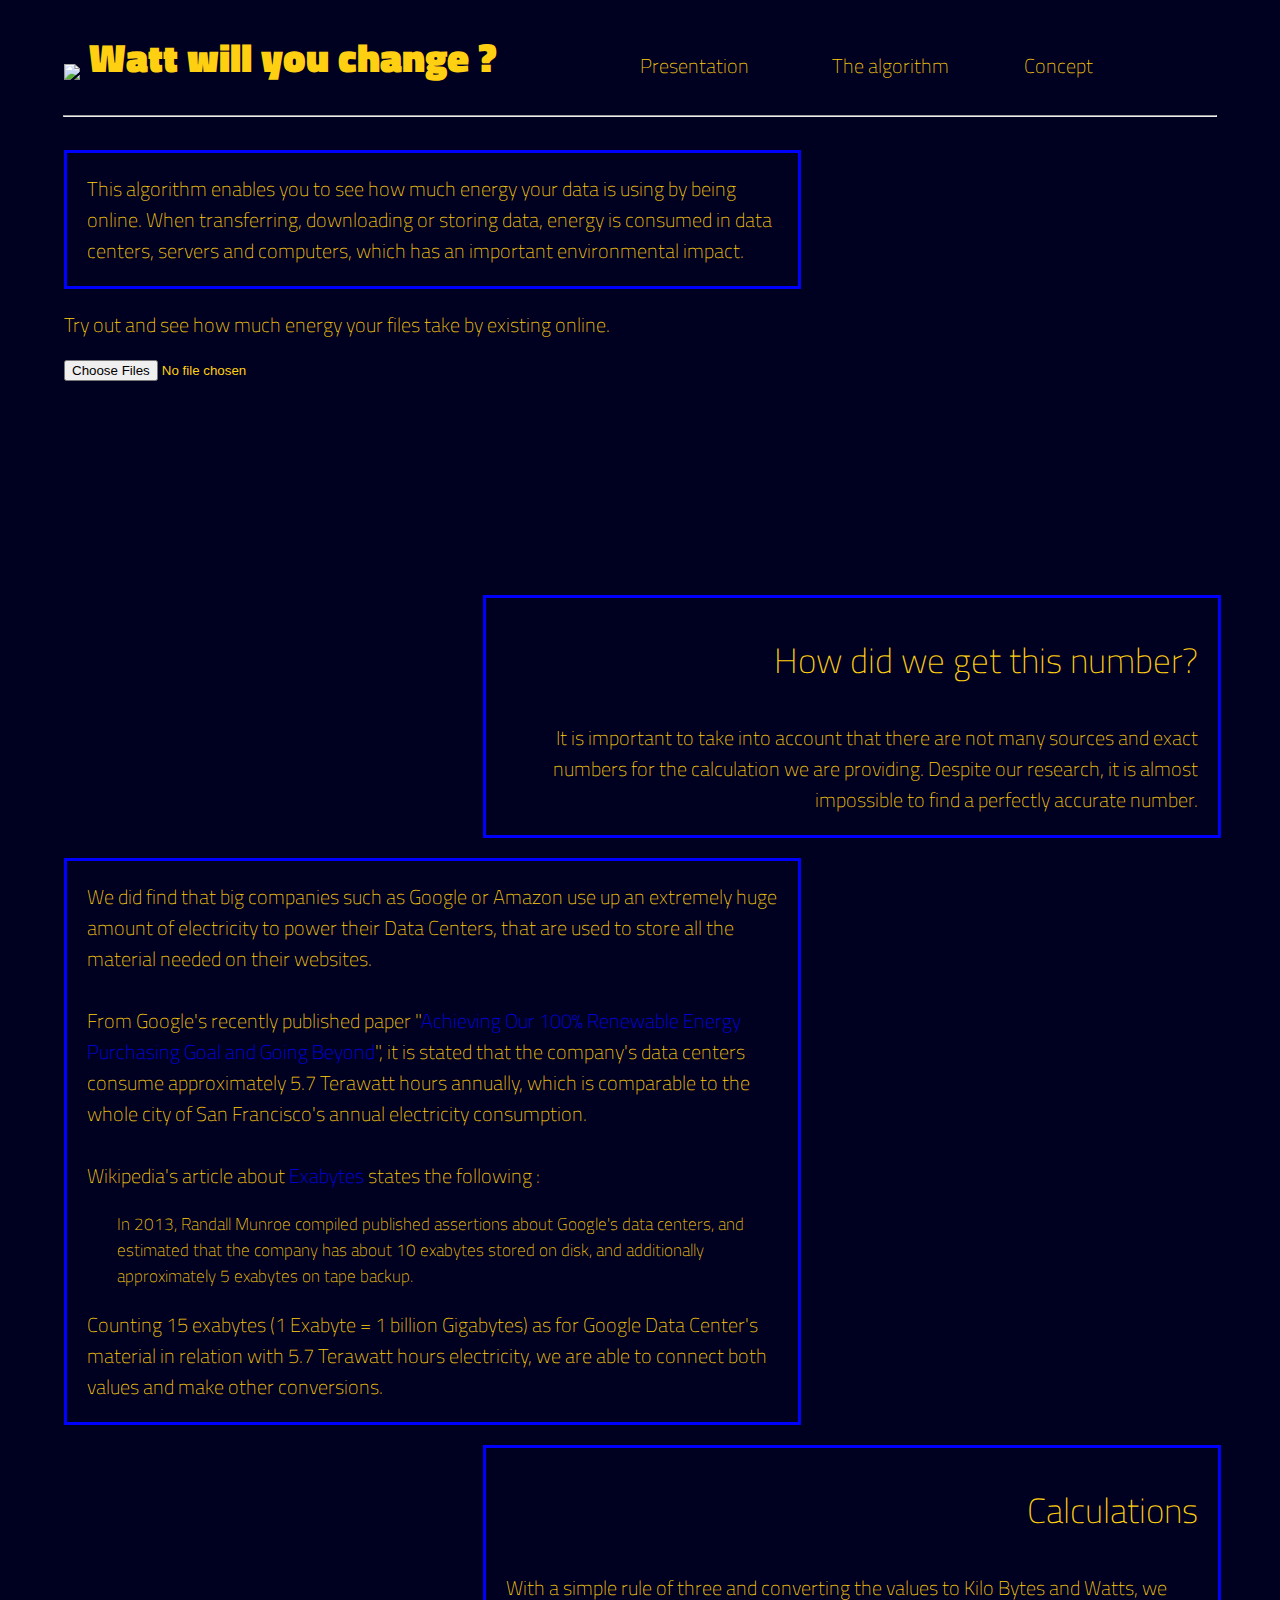
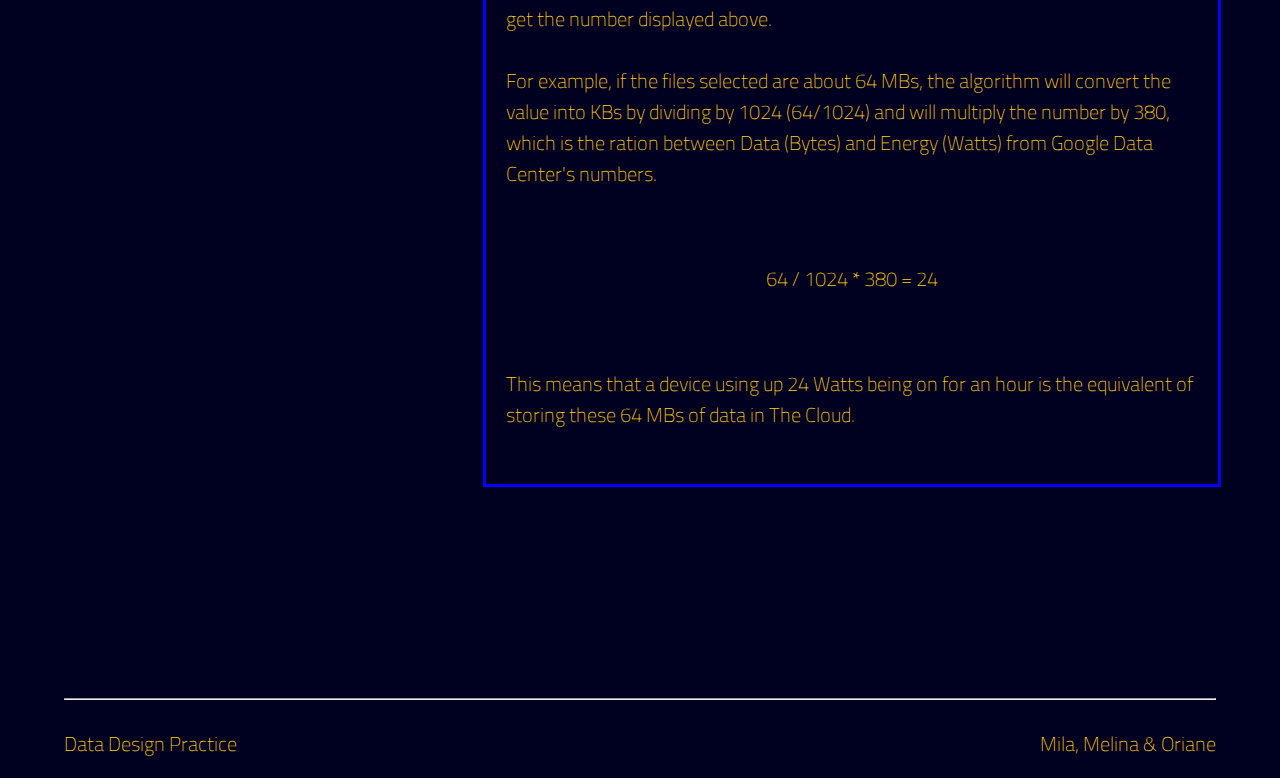
==== algorithm.html @ 75c13708 "Add files via upload" ====
<!DOCTYPE html>
<html>

    <link rel="stylesheet" type="text/css" href="stylesheet.css">

<head>
    <script src="countup.js" type="text/javascript"></script>
    <link href="https://fonts.googleapis.com/css?family=Titillium+Web:700" rel="stylesheet"> 
    <title>Watt?</title>
</head>

<body>

	<header>
<h1 style="margin-left: 5%"><img src="lightning.png" style="width: 50px;" align="middle"> <b>Watt will you change ?</b></h1>

<a href="index.html"><h3 style="position: absolute; top: 30px; left:50%">Presentation</h3></a>
<a href="algorithm.html"><h3 style="position: absolute; top: 30px; left:65%">The algorithm</h3></a>
<a href="plugin.html"><h3 style="position: absolute; top: 30px; left:80%">Concept</h3></a>


<hr style="color: #ffcf11; width: 90%">

</header>


	<div class="container">


        <div class="box">
        <h3 style="font-weight: lighter;"> This algorithm enables you to see how much energy your data is using by being online.
            When transferring, downloading or storing data, energy is consumed in data centers, servers and computers, which has an important environmental impact.</h3></div>
        <h3>Try out and see how much energy your files take by existing online.<br></h3><p></p>




    <p>
        <input type="file" id="file" multiple onchange="GetFileSize()" />
    </p>

    <h4><div class="counter"  id="fp"></div></h4>

    <h2 id="result"></h2>




<br><br>


    <div class="box2" style=" text-align: right;">
    	<h3 style="font-weight: lighter; font-size:35px; padding: 0px;"> How did we get this number?</h3><h3>
            It is important to take into account that there are not many sources and exact numbers for the calculation we are providing. Despite our research, it is almost impossible to find a perfectly accurate number.
             </h3></div>

    	<div class="box3">
        <h3 style="font-weight: lighter;">We did find that big companies such as Google or Amazon use up an extremely huge amount of electricity to power their Data Centers, that are used to store all the material needed on their websites.
        <br><br>From Google's recently published paper "<a href="https://static.googleusercontent.com/media/www.google.com/en//green/pdf/achieving-100-renewable-energy-purchasing-goal.pdf">Achieving Our 100% Renewable Energy Purchasing Goal and Going Beyond</a>", it is stated that the company's data centers consume approximately 5.7 Terawatt hours annually, which is comparable to the whole city of San Francisco's annual electricity consumption.
        <br><br>
        Wikipedia's article about <a href="https://en.wikipedia.org/wiki/Exabyte">Exabytes</a> states the following :
    </h3> <h3 style="font-size: 17px; padding-right: : 20px; padding-left: 30px;"> In 2013, Randall Munroe compiled published assertions about Google's data centers, and estimated that the company has about 10 exabytes stored on disk, and additionally approximately 5 exabytes on tape backup.
    </h3>
    <h3>Counting 15 exabytes (1 Exabyte = 1 billion Gigabytes) as for Google Data Center's material in relation with 5.7 Terawatt hours electricity, we are able to connect both values and make other conversions.
    </div>

    <div class="box2">
        <h3 style="font-weight: lighter; font-size:35px; padding: 0px; text-align: right;text-align: right;">Calculations</h3><h3>
            With a simple rule of three and converting the values to Kilo Bytes and Watts, we get the number displayed above. <br><Br>For example, if the files selected are about 64 MBs, the algorithm will convert the value into KBs by dividing by 1024 (64/1024) and will multiply the number by 380, which is the ration between Data (Bytes) and Energy (Watts) from Google Data Center's numbers.</h3>
            <br><br><h3 style="text-align: center;">64 / 1024 * 380 = 24</h3>
            <br><br><h3>This means that a device using up 24 Watts being on for an hour is the equivalent of storing these 64 MBs of data in The Cloud.</h3>
            <br><br>
             </h3></div>


        <br>
        <br>
        <br>
        <br>
        <br>
        <br>
        <br>
        <br>
        <br>
        <br>
        <br>
        <br>



        <footer>

    <hr style="color: #ffcf11;">
    <h3 style="position: absolute;"> Data Design Practice </h3>
    <h3 style="right:0; position: absolute;">Mila, Melina & Oriane</h3>
    
        </footer>


        




</body>




</html>
---- stylesheet.css ----
body {
	background-color: #000020; 
	font-family: 'Raleway', sans-serif; 
	font-size: 15px; 
	color: #ffcf11;
}

h1 {
	font-family: 'Titillium Web', sans-serif;
	font-size: 40px; 
	color: #ffcf11;
}

h2 { 
	font-family: 'Raleway', sans-serif; 
	font-size: 40px; 
	color: #ffcf11;
}

h3 {
	font-family: 'Titillium Web', sans-serif; 
	font-size: 20px; 
	color: #ffcf11;
	font-weight: lighter;
}

h4 {
	font-family: 'Titillium Web', sans-serif; 
	font-size: 120px; 
	color: #ffcf11;
	font-weight: lighter;
	text-align: center;
}

header{
  position: fixed;
  left: 0;
  top: 0px;
  width: 100%;
  height: 130px;
  background-color: #000020; 
  z-index: 1;
}

footer{
  bottom: 0;
  width: 100%;
  text-align: left;
  height: 80px;
}

a{
  text-decoration: none;
}



.box {
  position: relative;
  width: 60%;
  border: 3px solid blue;
  padding-top: 0px;
  padding-left: 20px;
  padding-right: 20px;
  margin: 0px;
}

.box2 {
  position: relative;
  padding-left: 20px;
  padding-right: 20px;
  left: 36.4%;
  width: 60%;
  border: 3px solid blue;
  right:0;
  margin-top: 20px;
}

.box3 {
  position: relative;
  padding-left: 20px;
  padding-right: 20px;
  width:60%;
  border: 3px solid blue;
  margin-top: 20px;
  
}

.container {
  position: absolute;
  left: 5%;
  width: 90%;
  top: 150px;
}
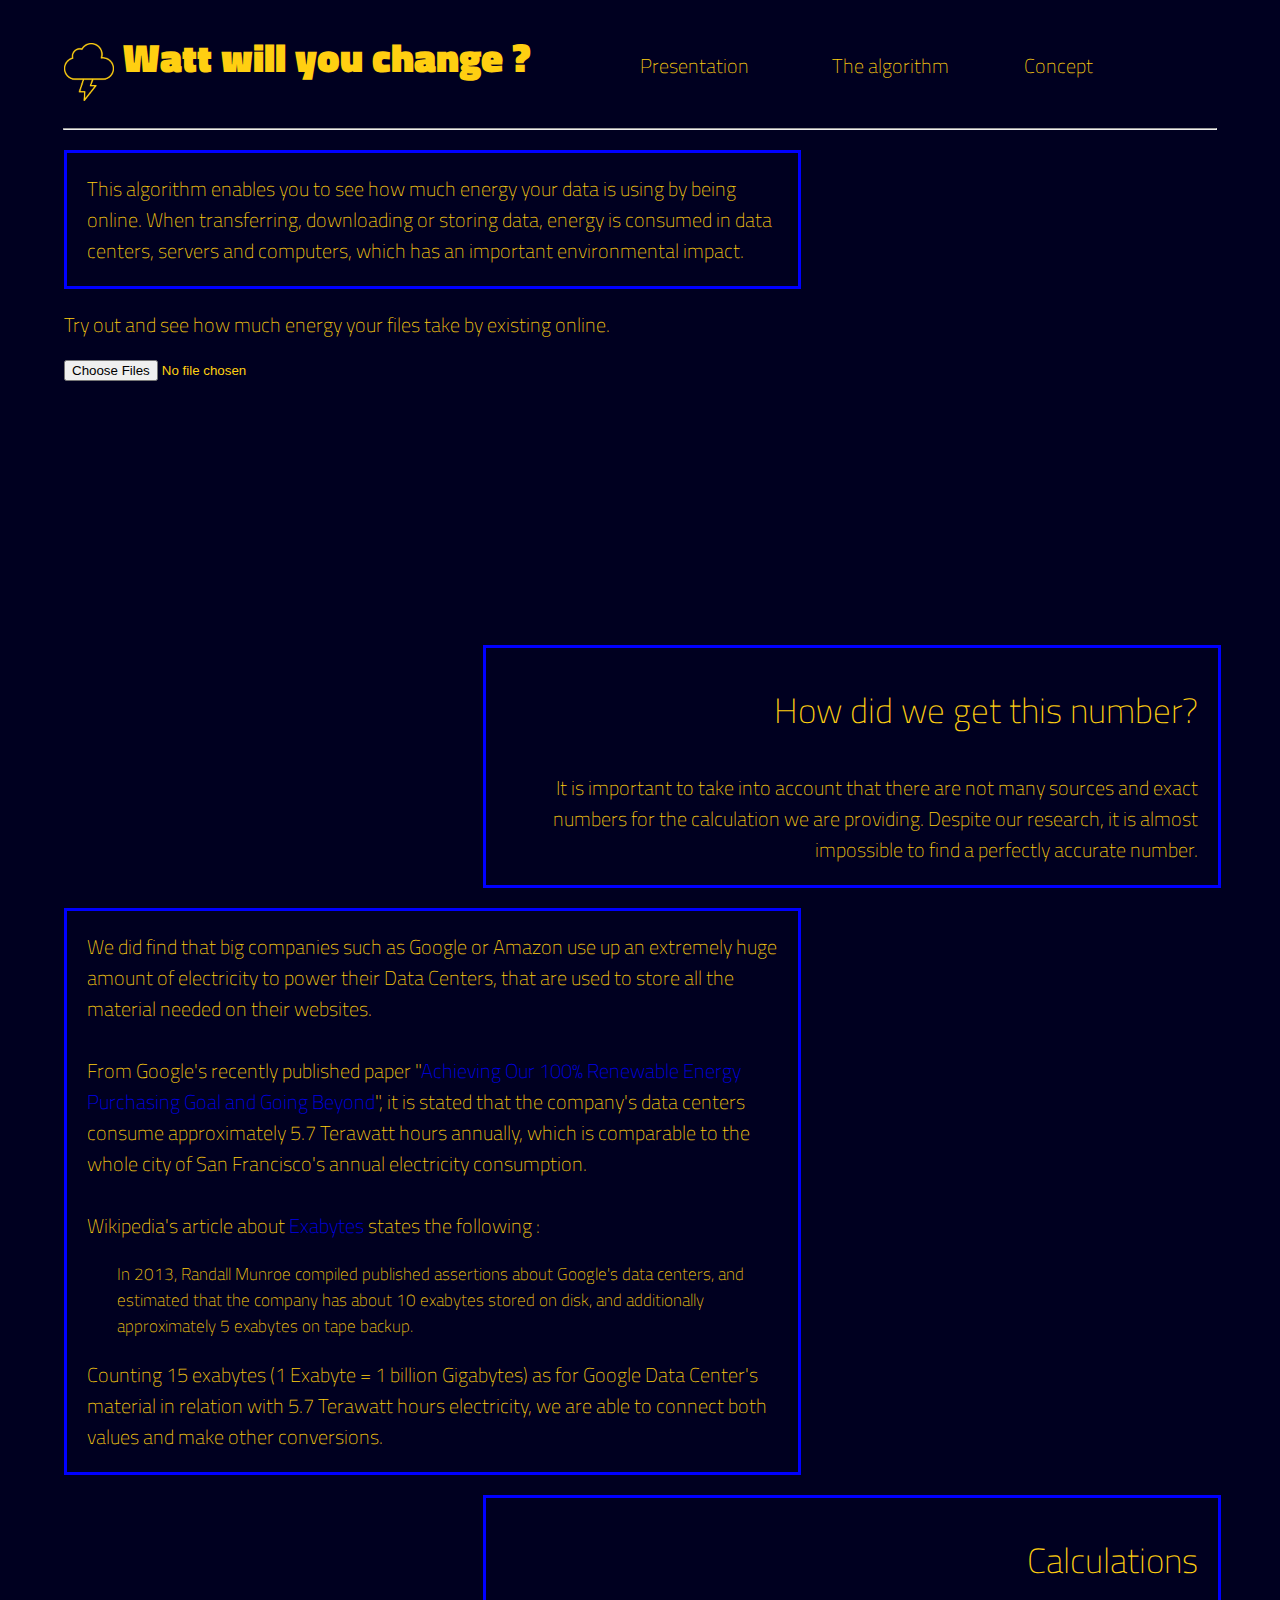
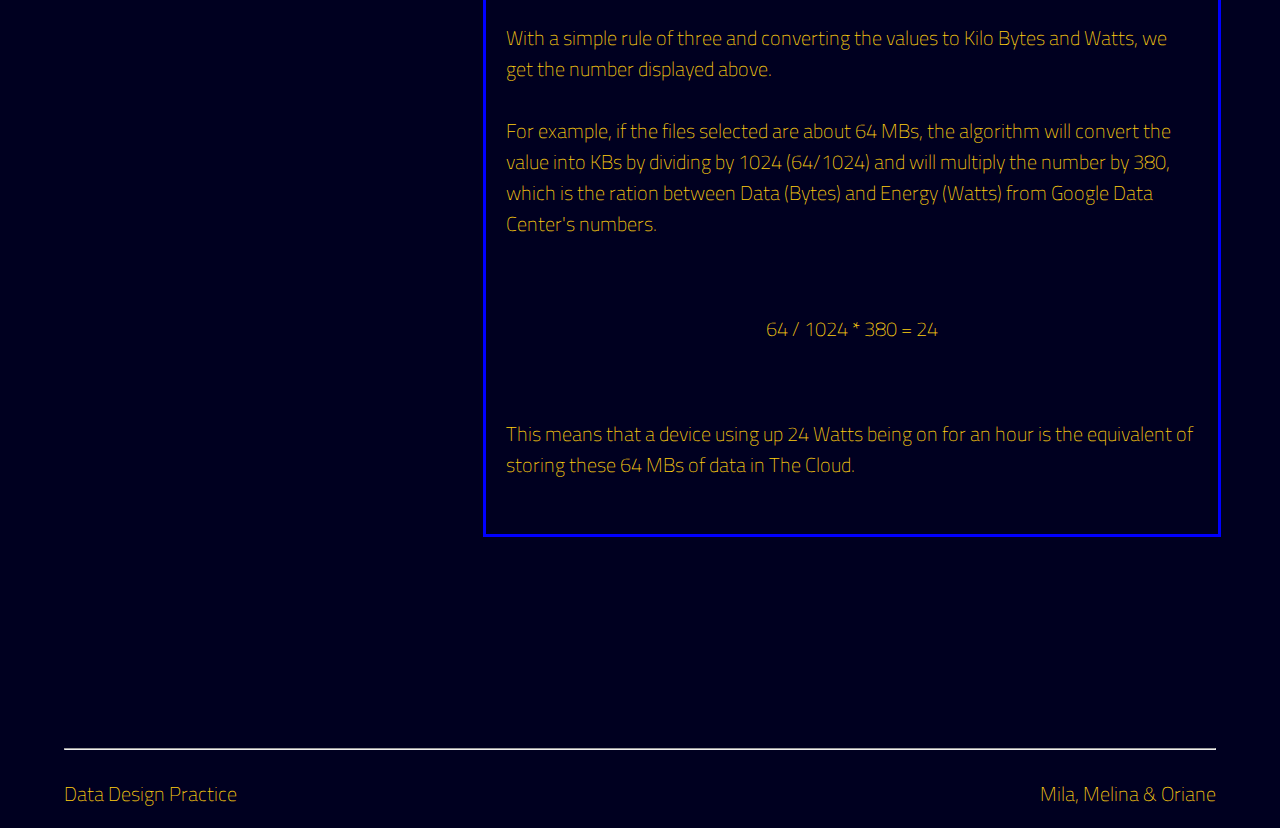
==== commit d5cad9b3: "Add files via upload" ====
--- a/algorithm.html
+++ b/algorithm.html
@@ -39,7 +39,12 @@
         <input type="file" id="file" multiple onchange="GetFileSize()" />
     </p>
 
+
+
     <h4><div class="counter"  id="fp"></div></h4>
+
+    <div style="width:100%;text-align: center;margin-bottom: 20px;"><img id="CounterImage"
+                style="width:50px;height:auto;" /></div>
 
     <h2 id="result"></h2>
 
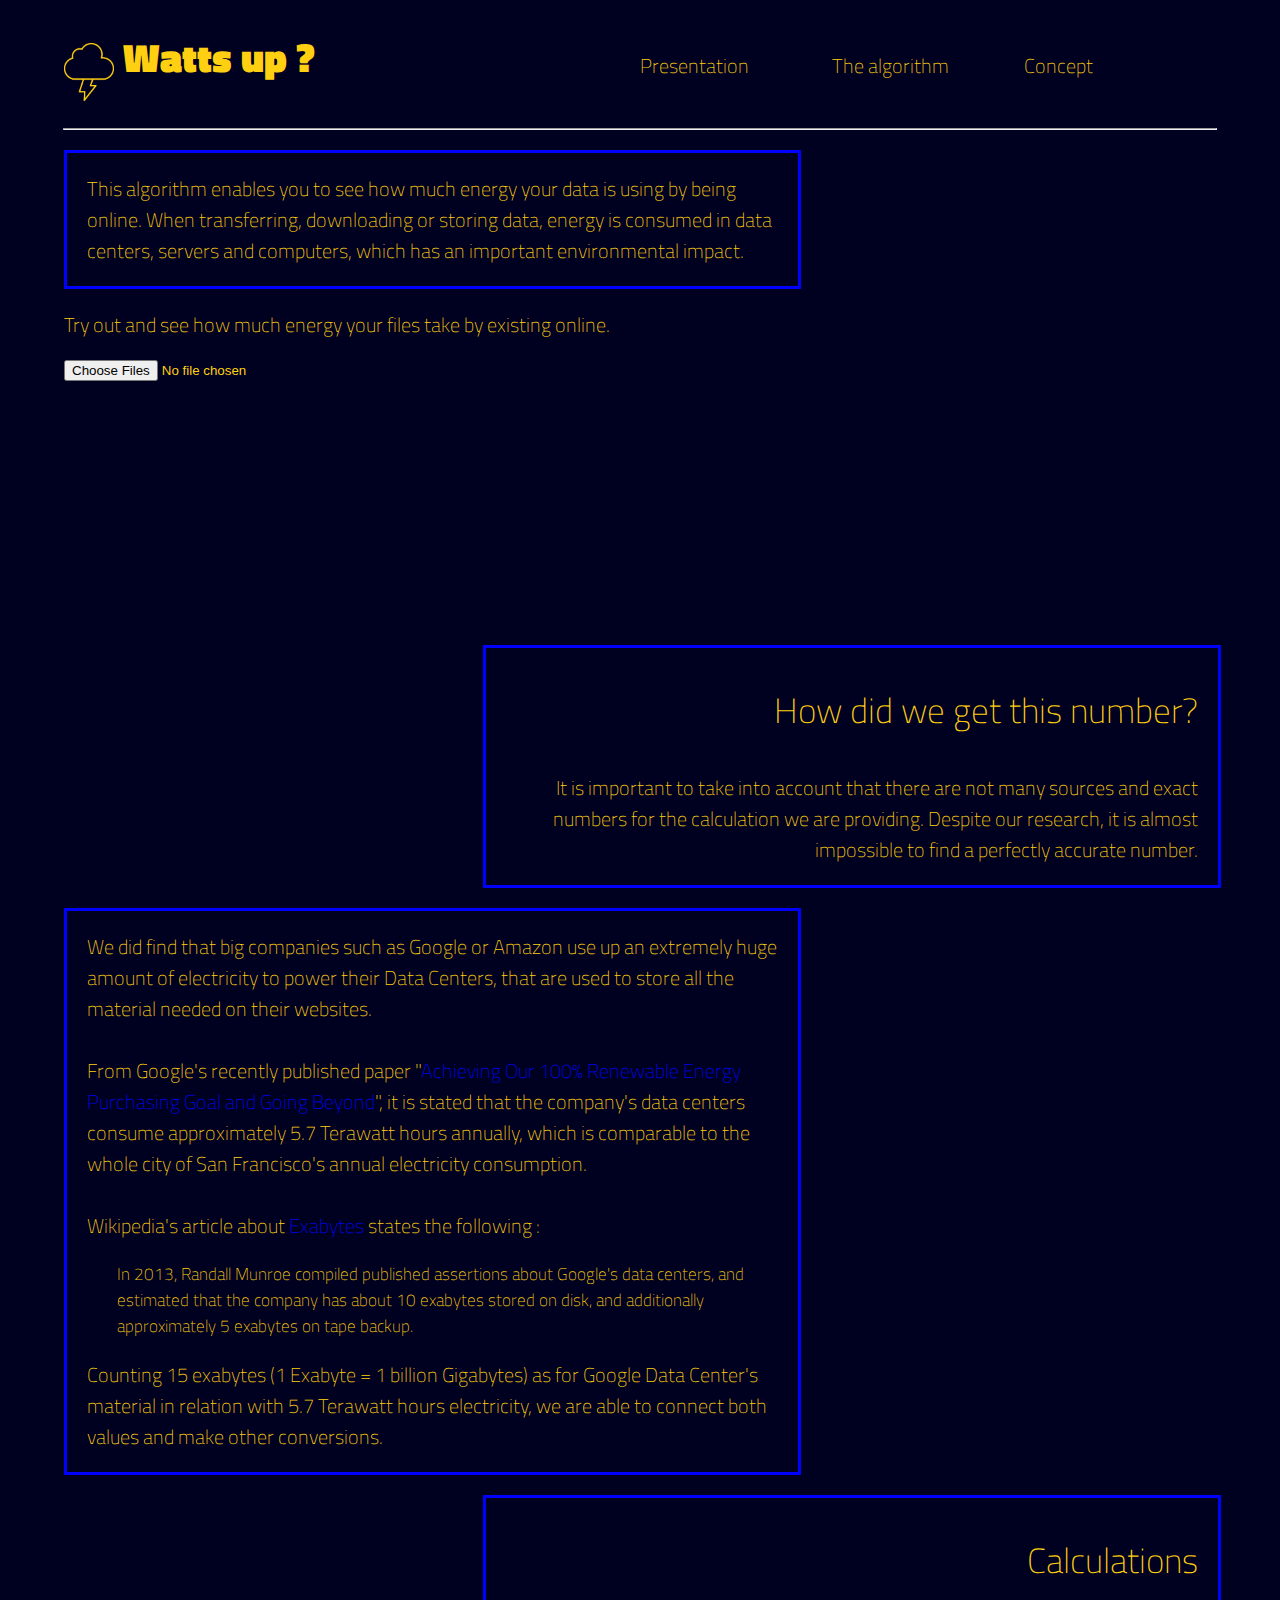
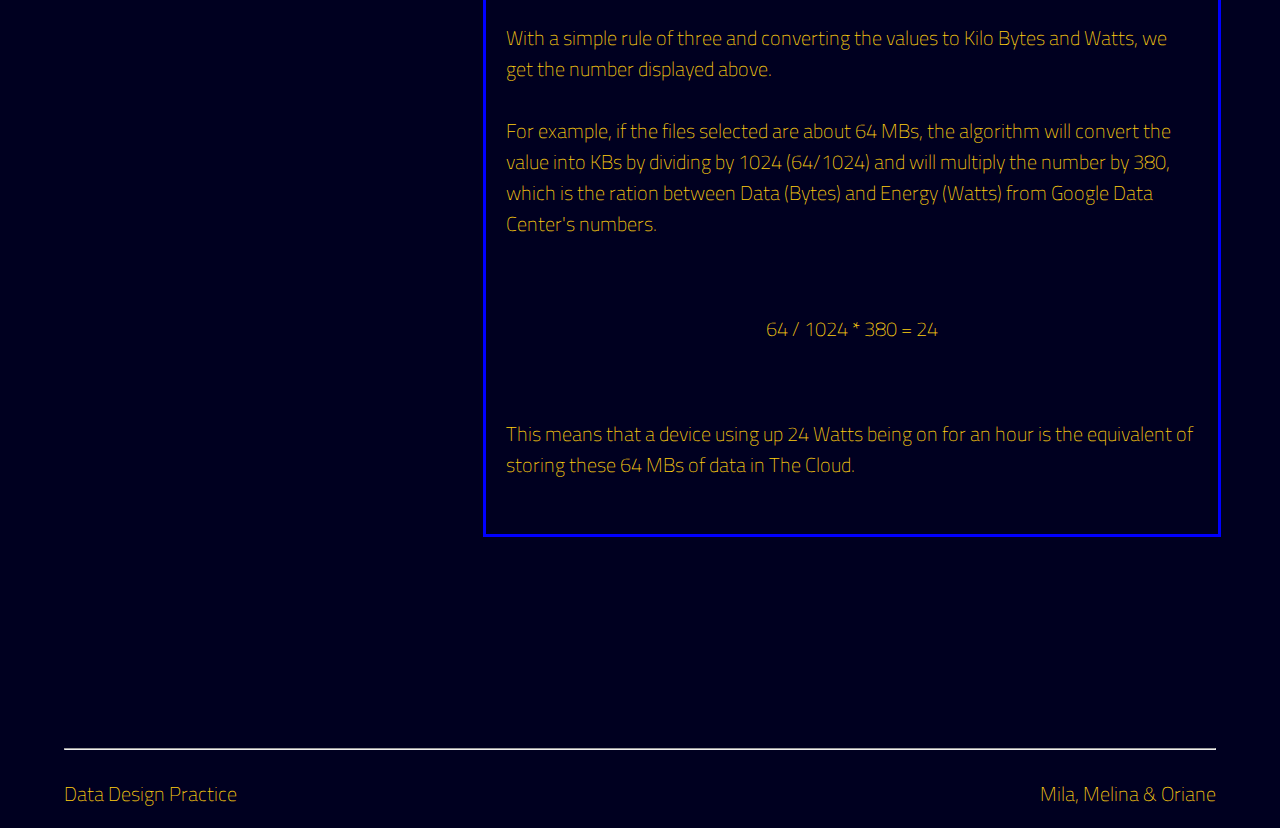
==== commit 7009bfbe: "Add files via upload" ====
--- a/algorithm.html
+++ b/algorithm.html
@@ -12,7 +12,7 @@
 <body>
 
 	<header>
-<h1 style="margin-left: 5%"><img src="lightning.png" style="width: 50px;" align="middle"> <b>Watt will you change ?</b></h1>
+<h1 style="margin-left: 5%"><img src="lightning.png" style="width: 50px;" align="middle"> <b>Watts up ?</b></h1>
 
 <a href="index.html"><h3 style="position: absolute; top: 30px; left:50%">Presentation</h3></a>
 <a href="algorithm.html"><h3 style="position: absolute; top: 30px; left:65%">The algorithm</h3></a>
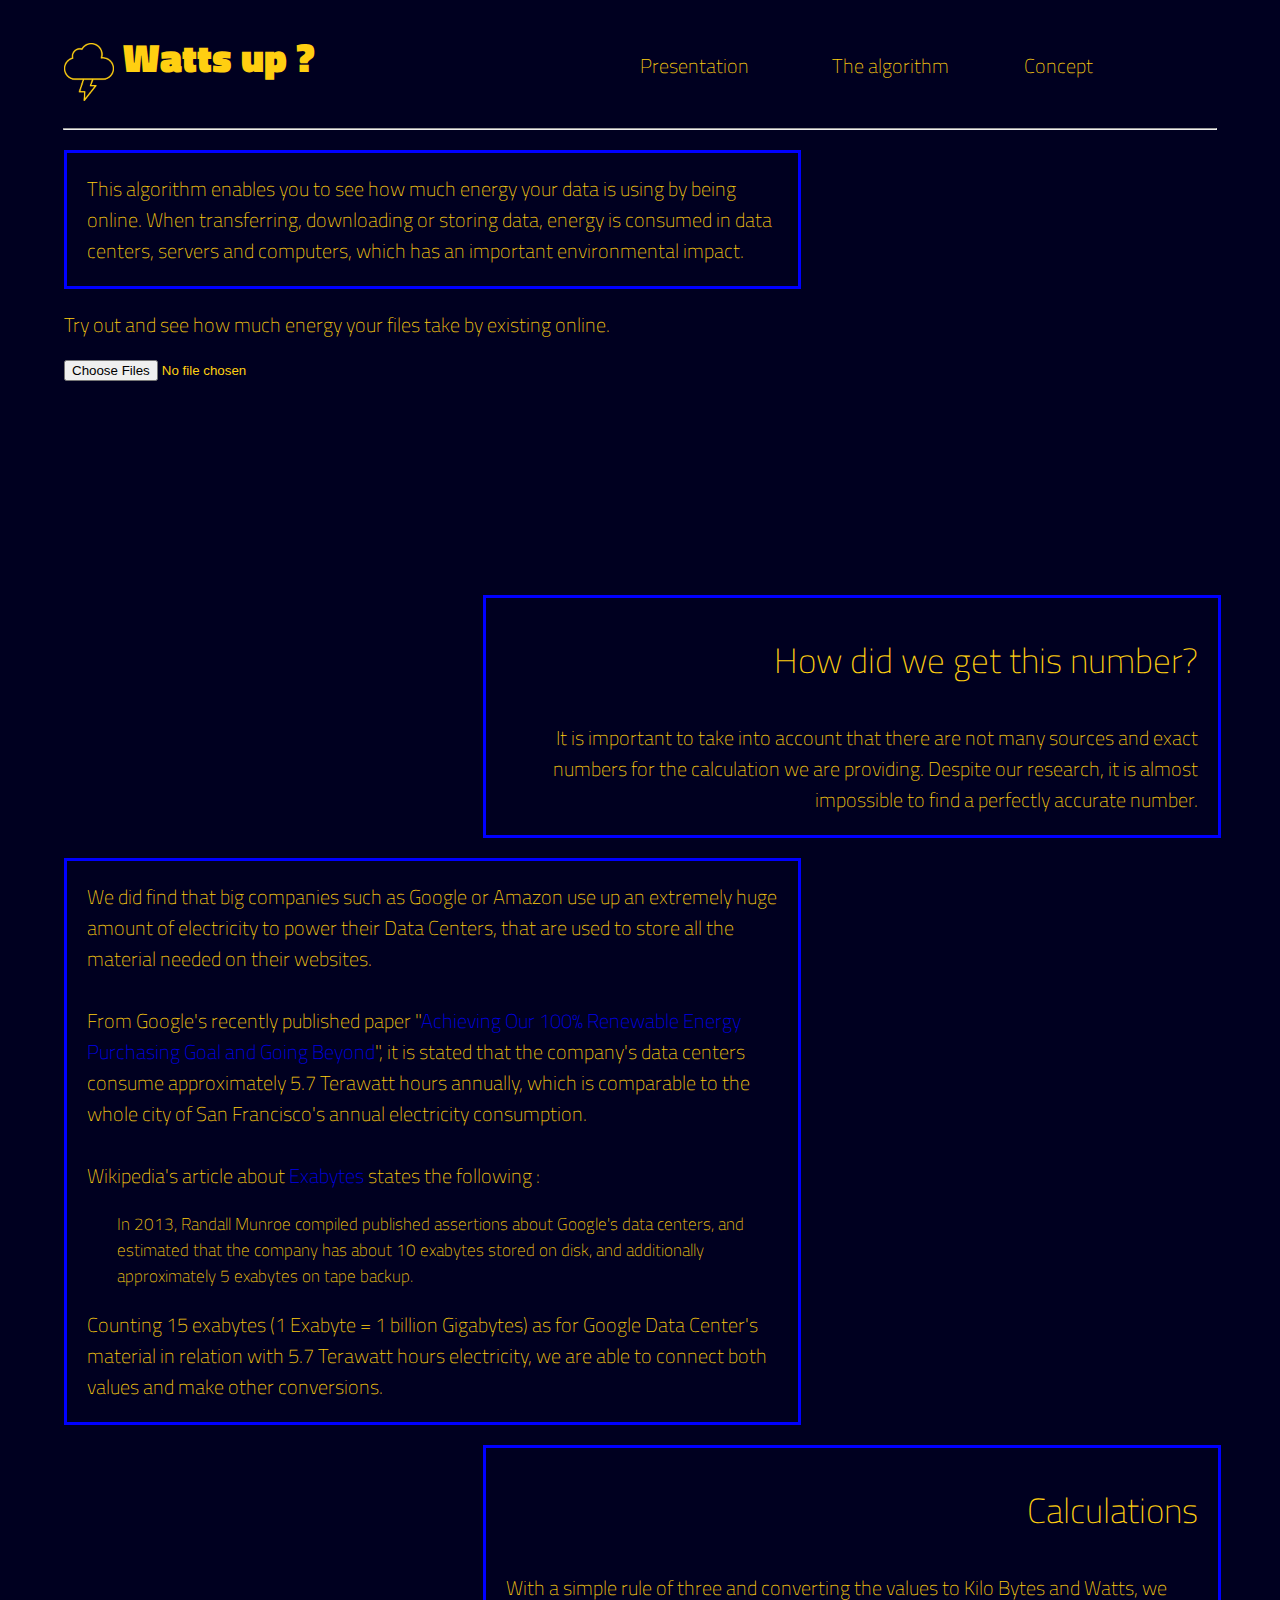
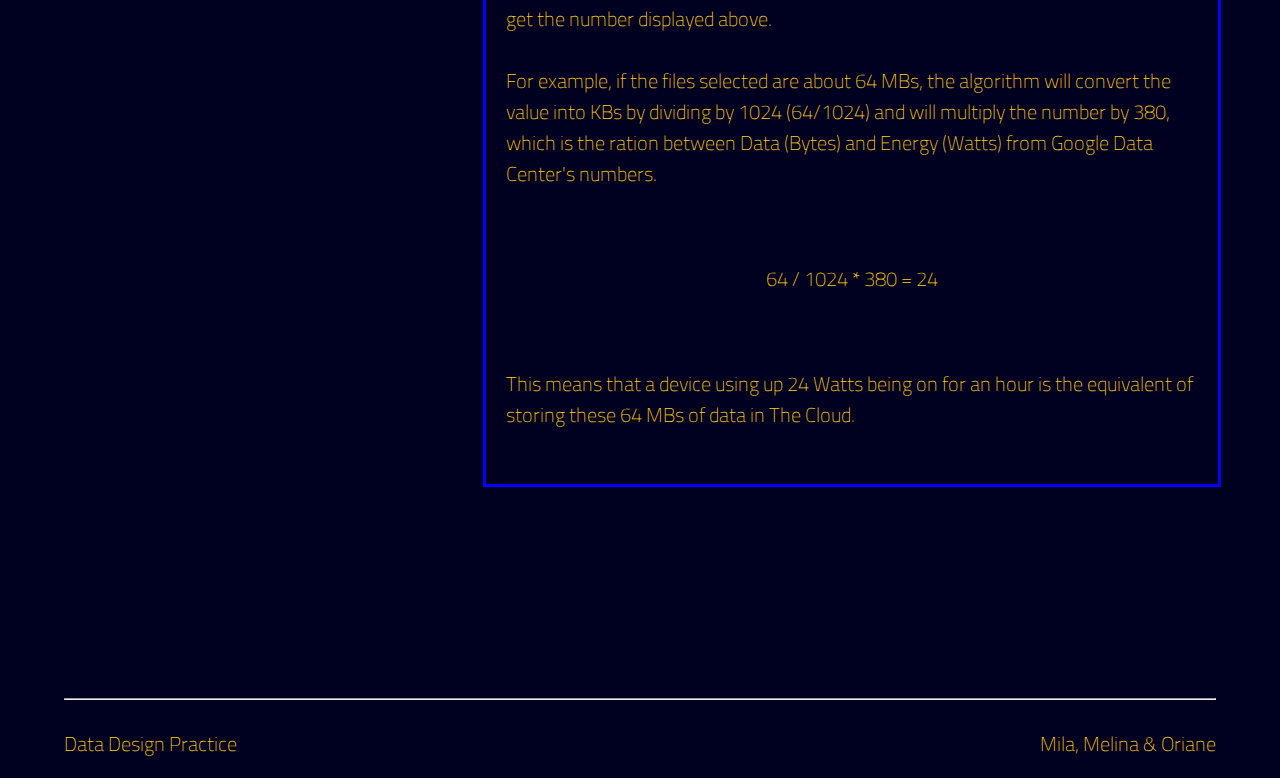
==== commit 89d979c1: "Add files via upload" ====
--- a/algorithm.html
+++ b/algorithm.html
@@ -1,81 +1,119 @@
 <!DOCTYPE html>
 <html>
 
-    <link rel="stylesheet" type="text/css" href="stylesheet.css">
+<link rel="stylesheet" type="text/css" href="stylesheet.css">
 
 <head>
     <script src="countup.js" type="text/javascript"></script>
-    <link href="https://fonts.googleapis.com/css?family=Titillium+Web:700" rel="stylesheet"> 
+    <link href="https://fonts.googleapis.com/css?family=Titillium+Web:700" rel="stylesheet">
     <title>Watt?</title>
 </head>
 
 <body>
 
-	<header>
-<h1 style="margin-left: 5%"><img src="lightning.png" style="width: 50px;" align="middle"> <b>Watts up ?</b></h1>
+    <header>
+        <h1 style="margin-left: 5%"><img src="lightning.png" style="width: 50px;" align="middle"> <b>Watts up ?</b></h1>
 
-<a href="index.html"><h3 style="position: absolute; top: 30px; left:50%">Presentation</h3></a>
-<a href="algorithm.html"><h3 style="position: absolute; top: 30px; left:65%">The algorithm</h3></a>
-<a href="plugin.html"><h3 style="position: absolute; top: 30px; left:80%">Concept</h3></a>
+        <a href="index.html">
+            <h3 style="position: absolute; top: 30px; left:50%">Presentation</h3>
+        </a>
+        <a href="algorithm.html">
+            <h3 style="position: absolute; top: 30px; left:65%">The algorithm</h3>
+        </a>
+        <a href="plugin.html">
+            <h3 style="position: absolute; top: 30px; left:80%">Concept</h3>
+        </a>
 
 
-<hr style="color: #ffcf11; width: 90%">
+        <hr style="color: #ffcf11; width: 90%">
 
-</header>
+    </header>
 
 
-	<div class="container">
+    <div class="container">
 
 
         <div class="box">
-        <h3 style="font-weight: lighter;"> This algorithm enables you to see how much energy your data is using by being online.
-            When transferring, downloading or storing data, energy is consumed in data centers, servers and computers, which has an important environmental impact.</h3></div>
-        <h3>Try out and see how much energy your files take by existing online.<br></h3><p></p>
+            <h3 style="font-weight: lighter;"> This algorithm enables you to see how much energy your data is using by being online. When transferring, downloading or storing data, energy is consumed in data centers, servers and computers, which has an important environmental impact.</h3>
+        </div>
+        <h3>Try out and see how much energy your files take by existing online.<br></h3>
+        <p></p>
 
 
 
 
-    <p>
-        <input type="file" id="file" multiple onchange="GetFileSize()" />
-    </p>
+        <p>
+            <input type="file" id="file" multiple onchange="GetFileSize()" />
+        </p>
 
 
 
-    <h4><div class="counter"  id="fp"></div></h4>
+        <h4>
+            <div class="counter" id="fp"></div>
+        </h4>
 
-    <div style="width:100%;text-align: center;margin-bottom: 20px;"><img id="CounterImage"
-                style="width:50px;height:auto;" /></div>
+        <div style="width:100%;text-align: center;margin-bottom: 20px;">
+            <div style="width:100%;float:left;text-align: center">
+                <img id="CounterImage" style="width:100%;height:auto;" />
+            </div>
+         
 
-    <h2 id="result"></h2>
+
+        </div>
+        <h2 id="result"></h2>
 
 
 
 
-<br><br>
+        <br><br>
 
 
-    <div class="box2" style=" text-align: right;">
-    	<h3 style="font-weight: lighter; font-size:35px; padding: 0px;"> How did we get this number?</h3><h3>
-            It is important to take into account that there are not many sources and exact numbers for the calculation we are providing. Despite our research, it is almost impossible to find a perfectly accurate number.
-             </h3></div>
+        <div class="box2" style=" text-align: right;">
+            <h3 style="font-weight: lighter; font-size:35px; padding: 0px;"> How did we get this number?</h3>
+            <h3>
+                It is important to take into account that there are not many sources and exact numbers for the
+                calculation we are providing. Despite our research, it is almost impossible to find a perfectly accurate
+                number.
+            </h3>
+        </div>
 
-    	<div class="box3">
-        <h3 style="font-weight: lighter;">We did find that big companies such as Google or Amazon use up an extremely huge amount of electricity to power their Data Centers, that are used to store all the material needed on their websites.
-        <br><br>From Google's recently published paper "<a href="https://static.googleusercontent.com/media/www.google.com/en//green/pdf/achieving-100-renewable-energy-purchasing-goal.pdf">Achieving Our 100% Renewable Energy Purchasing Goal and Going Beyond</a>", it is stated that the company's data centers consume approximately 5.7 Terawatt hours annually, which is comparable to the whole city of San Francisco's annual electricity consumption.
-        <br><br>
-        Wikipedia's article about <a href="https://en.wikipedia.org/wiki/Exabyte">Exabytes</a> states the following :
-    </h3> <h3 style="font-size: 17px; padding-right: : 20px; padding-left: 30px;"> In 2013, Randall Munroe compiled published assertions about Google's data centers, and estimated that the company has about 10 exabytes stored on disk, and additionally approximately 5 exabytes on tape backup.
-    </h3>
-    <h3>Counting 15 exabytes (1 Exabyte = 1 billion Gigabytes) as for Google Data Center's material in relation with 5.7 Terawatt hours electricity, we are able to connect both values and make other conversions.
-    </div>
+        <div class="box3">
+            <h3 style="font-weight: lighter;">We did find that big companies such as Google or Amazon use up an
+                extremely huge amount of electricity to power their Data Centers, that are used to store all the
+                material needed on their websites.
+                <br><br>From Google's recently published paper "<a
+                    href="https://static.googleusercontent.com/media/www.google.com/en//green/pdf/achieving-100-renewable-energy-purchasing-goal.pdf">Achieving
+                    Our 100% Renewable Energy Purchasing Goal and Going Beyond</a>", it is stated that the company's
+                data centers consume approximately 5.7 Terawatt hours annually, which is comparable to the whole city of
+                San Francisco's annual electricity consumption.
+                <br><br>
+                Wikipedia's article about <a href="https://en.wikipedia.org/wiki/Exabyte">Exabytes</a> states the
+                following :
+            </h3>
+            <h3 style="font-size: 17px; padding-right: 20px; padding-left: 30px;"> In 2013, Randall Munroe compiled
+                published assertions about Google's data centers, and estimated that the company has about 10 exabytes
+                stored on disk, and additionally approximately 5 exabytes on tape backup.
+            </h3>
+            <h3>Counting 15 exabytes (1 Exabyte = 1 billion Gigabytes) as for Google Data Center's material in relation
+                with 5.7 Terawatt hours electricity, we are able to connect both values and make other conversions.
+        </div>
 
-    <div class="box2">
-        <h3 style="font-weight: lighter; font-size:35px; padding: 0px; text-align: right;text-align: right;">Calculations</h3><h3>
-            With a simple rule of three and converting the values to Kilo Bytes and Watts, we get the number displayed above. <br><Br>For example, if the files selected are about 64 MBs, the algorithm will convert the value into KBs by dividing by 1024 (64/1024) and will multiply the number by 380, which is the ration between Data (Bytes) and Energy (Watts) from Google Data Center's numbers.</h3>
-            <br><br><h3 style="text-align: center;">64 / 1024 * 380 = 24</h3>
-            <br><br><h3>This means that a device using up 24 Watts being on for an hour is the equivalent of storing these 64 MBs of data in The Cloud.</h3>
+        <div class="box2">
+            <h3 style="font-weight: lighter; font-size:35px; padding: 0px; text-align: right;text-align: right;">
+                Calculations</h3>
+            <h3>
+                With a simple rule of three and converting the values to Kilo Bytes and Watts, we get the number
+                displayed above. <br><Br>For example, if the files selected are about 64 MBs, the algorithm will convert
+                the value into KBs by dividing by 1024 (64/1024) and will multiply the number by 380, which is the
+                ration between Data (Bytes) and Energy (Watts) from Google Data Center's numbers.</h3>
             <br><br>
-             </h3></div>
+            <h3 style="text-align: center;">64 / 1024 * 380 = 24</h3>
+            <br><br>
+            <h3>This means that a device using up 24 Watts being on for an hour is the equivalent of storing these 64
+                MBs of data in The Cloud.</h3>
+            <br><br>
+            </h3>
+        </div>
 
 
         <br>
@@ -95,14 +133,14 @@
 
         <footer>
 
-    <hr style="color: #ffcf11;">
-    <h3 style="position: absolute;"> Data Design Practice </h3>
-    <h3 style="right:0; position: absolute;">Mila, Melina & Oriane</h3>
-    
+            <hr style="color: #ffcf11;">
+            <h3 style="position: absolute;"> Data Design Practice </h3>
+            <h3 style="right:0; position: absolute;">Mila, Melina & Oriane</h3>
+
         </footer>
 
 
-        
+
 
 
 
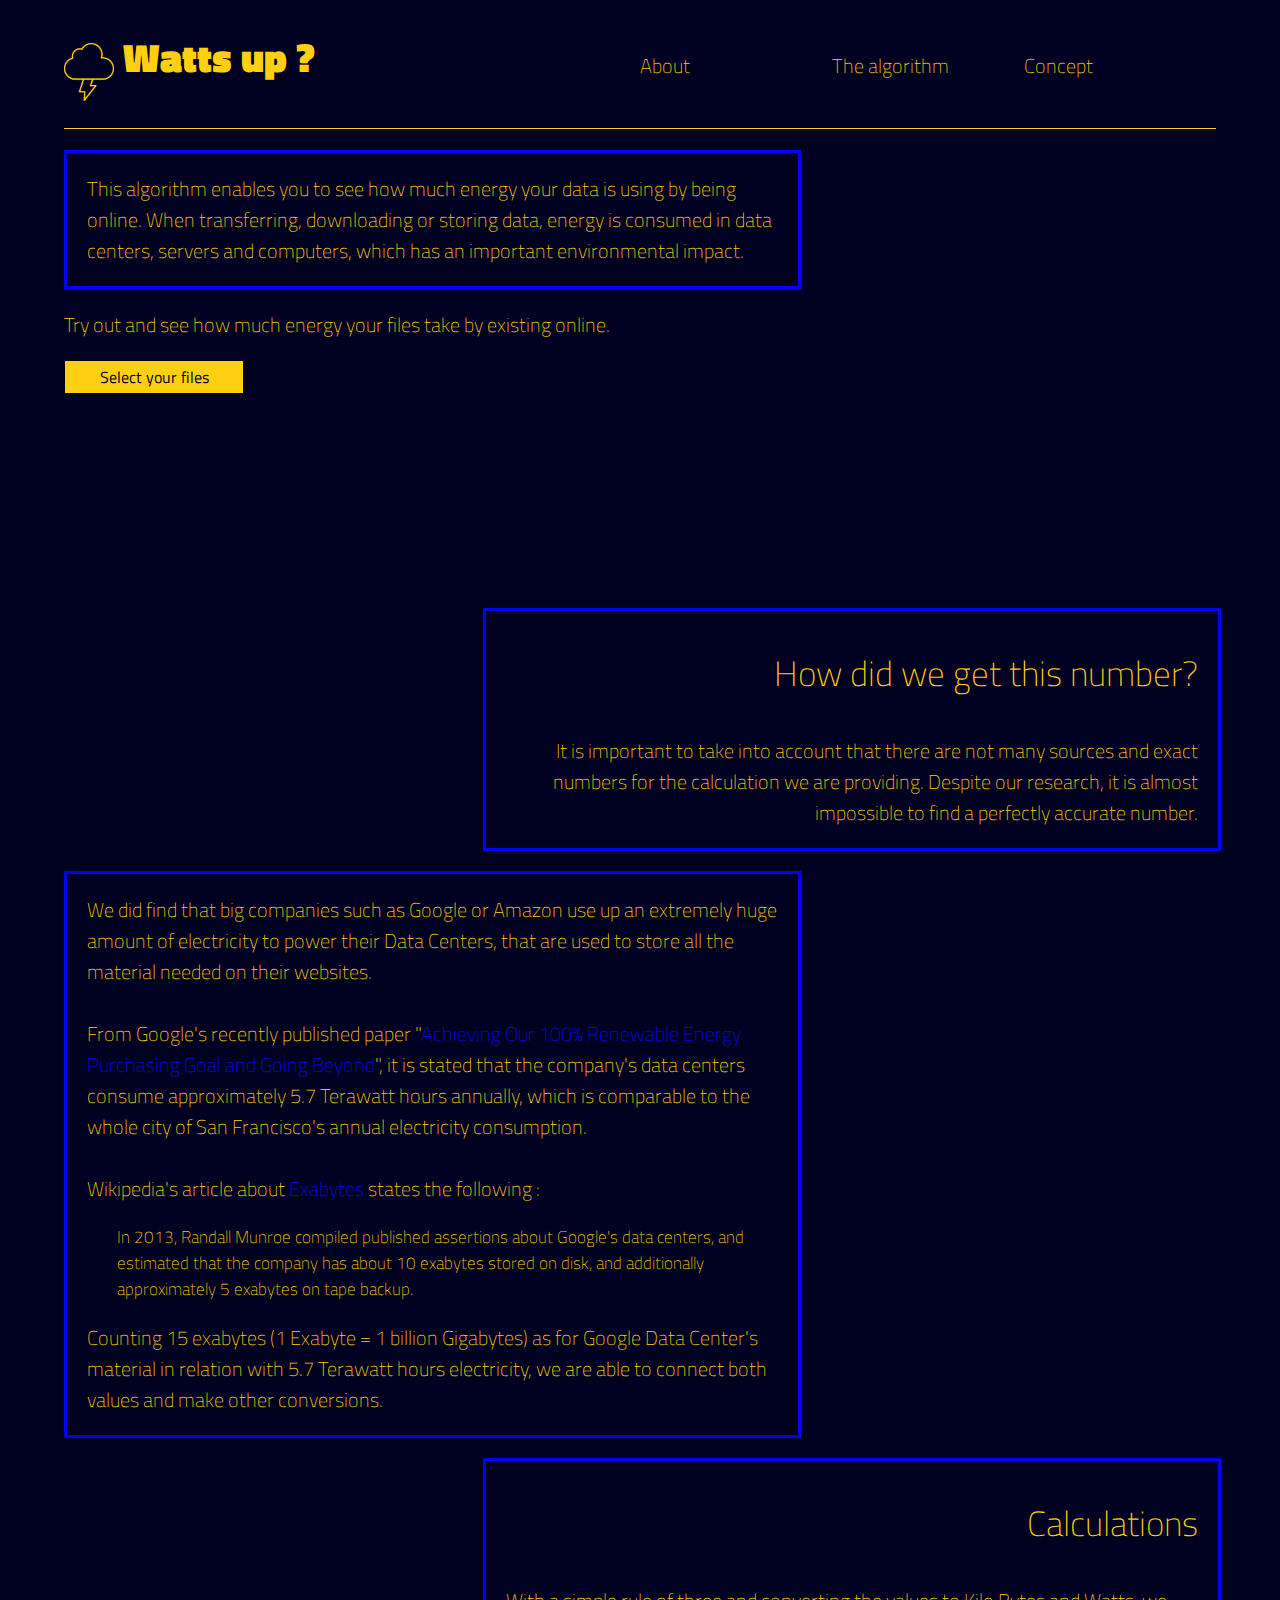
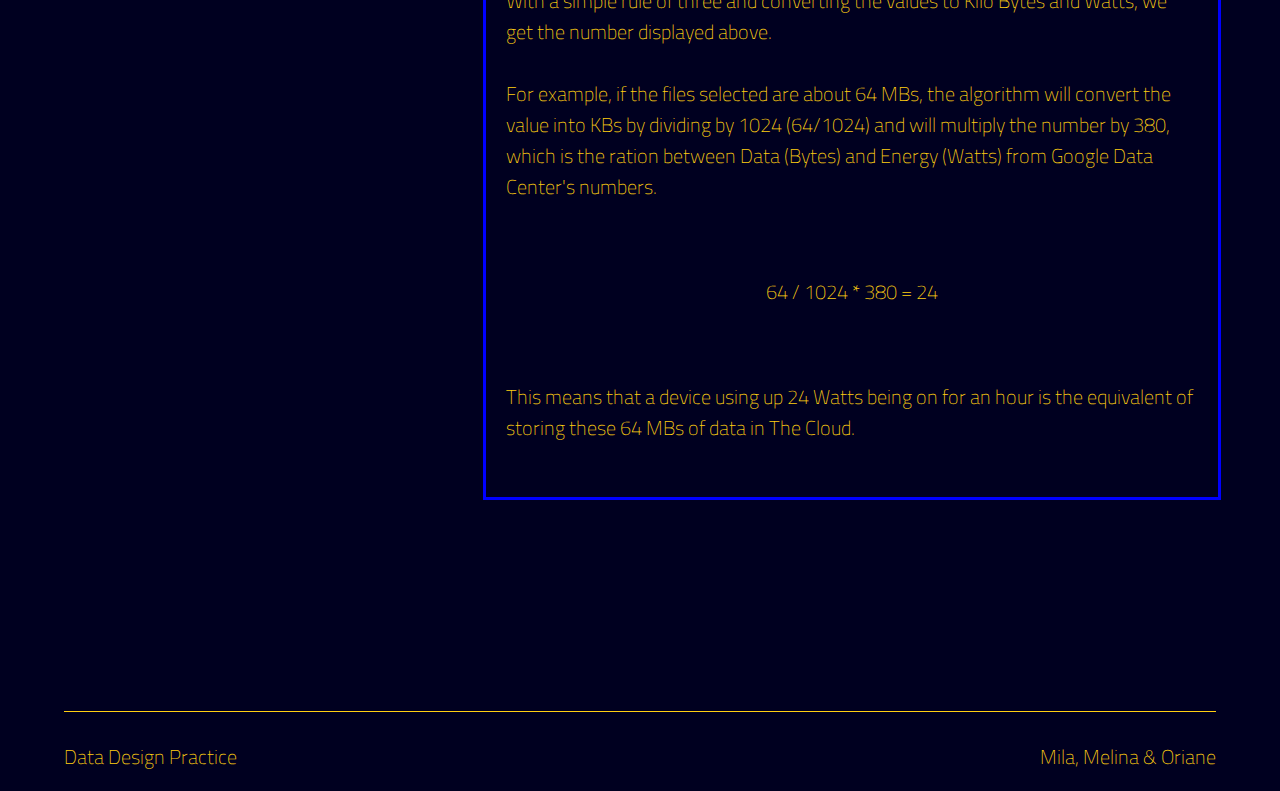
==== commit 2a176196: "Update algorithm.html" ====
--- a/algorithm.html
+++ b/algorithm.html
@@ -15,7 +15,7 @@
         <h1 style="margin-left: 5%"><img src="lightning.png" style="width: 50px;" align="middle"> <b>Watts up ?</b></h1>
 
         <a href="index.html">
-            <h3 style="position: absolute; top: 30px; left:50%">Presentation</h3>
+            <h3 style="position: absolute; top: 30px; left:50%">About</h3>
         </a>
         <a href="algorithm.html">
             <h3 style="position: absolute; top: 30px; left:65%">The algorithm</h3>
@@ -25,7 +25,7 @@
         </a>
 
 
-        <hr style="color: #ffcf11; width: 90%">
+        <hr style="border-color: #ffcf11; width: 90%">
 
     </header>
 
@@ -150,4 +150,4 @@
 
 
 
-</html>+</html>
--- a/stylesheet.css
+++ b/stylesheet.css
@@ -13,7 +13,7 @@
 
 h2 { 
 	font-family: 'Raleway', sans-serif; 
-	font-size: 40px; 
+	font-size: 70px; 
 	color: #ffcf11;
 }
 
@@ -31,6 +31,8 @@
 	font-weight: lighter;
 	text-align: center;
 }
+
+
 
 header{
   position: fixed;
@@ -53,6 +55,10 @@
   text-decoration: none;
 }
 
+
+hr { height: 1px;
+    border: 0; border-top: 1px solid #ffcf11;
+    padding: 0; }
 
 
 .box {
@@ -93,7 +99,37 @@
   top: 150px;
 }
 
+input[type=file] {
+  cursor: pointer;
+  width: 180px;
+  height: 34px;
+  overflow: hidden;
+}
+
+input[type=file]:before {
+  width: 158px;
+  height: 32px;
+  font-size: 16px;
+  line-height: 32px;
+   color: #000020;
+  content: 'Select your files';
+  display: inline-block;
+  background: #ffcf11;
+  border: 1px solid #000;
+  padding: 0 10px;
+  text-align: center;
+  font-family: 'Titillium Web', sans-serif; 
+  
+  
+}
+
+input[type=file]::-webkit-file-upload-button {
+  visibility: hidden;
+  
+}
 
 
 
 
+
+
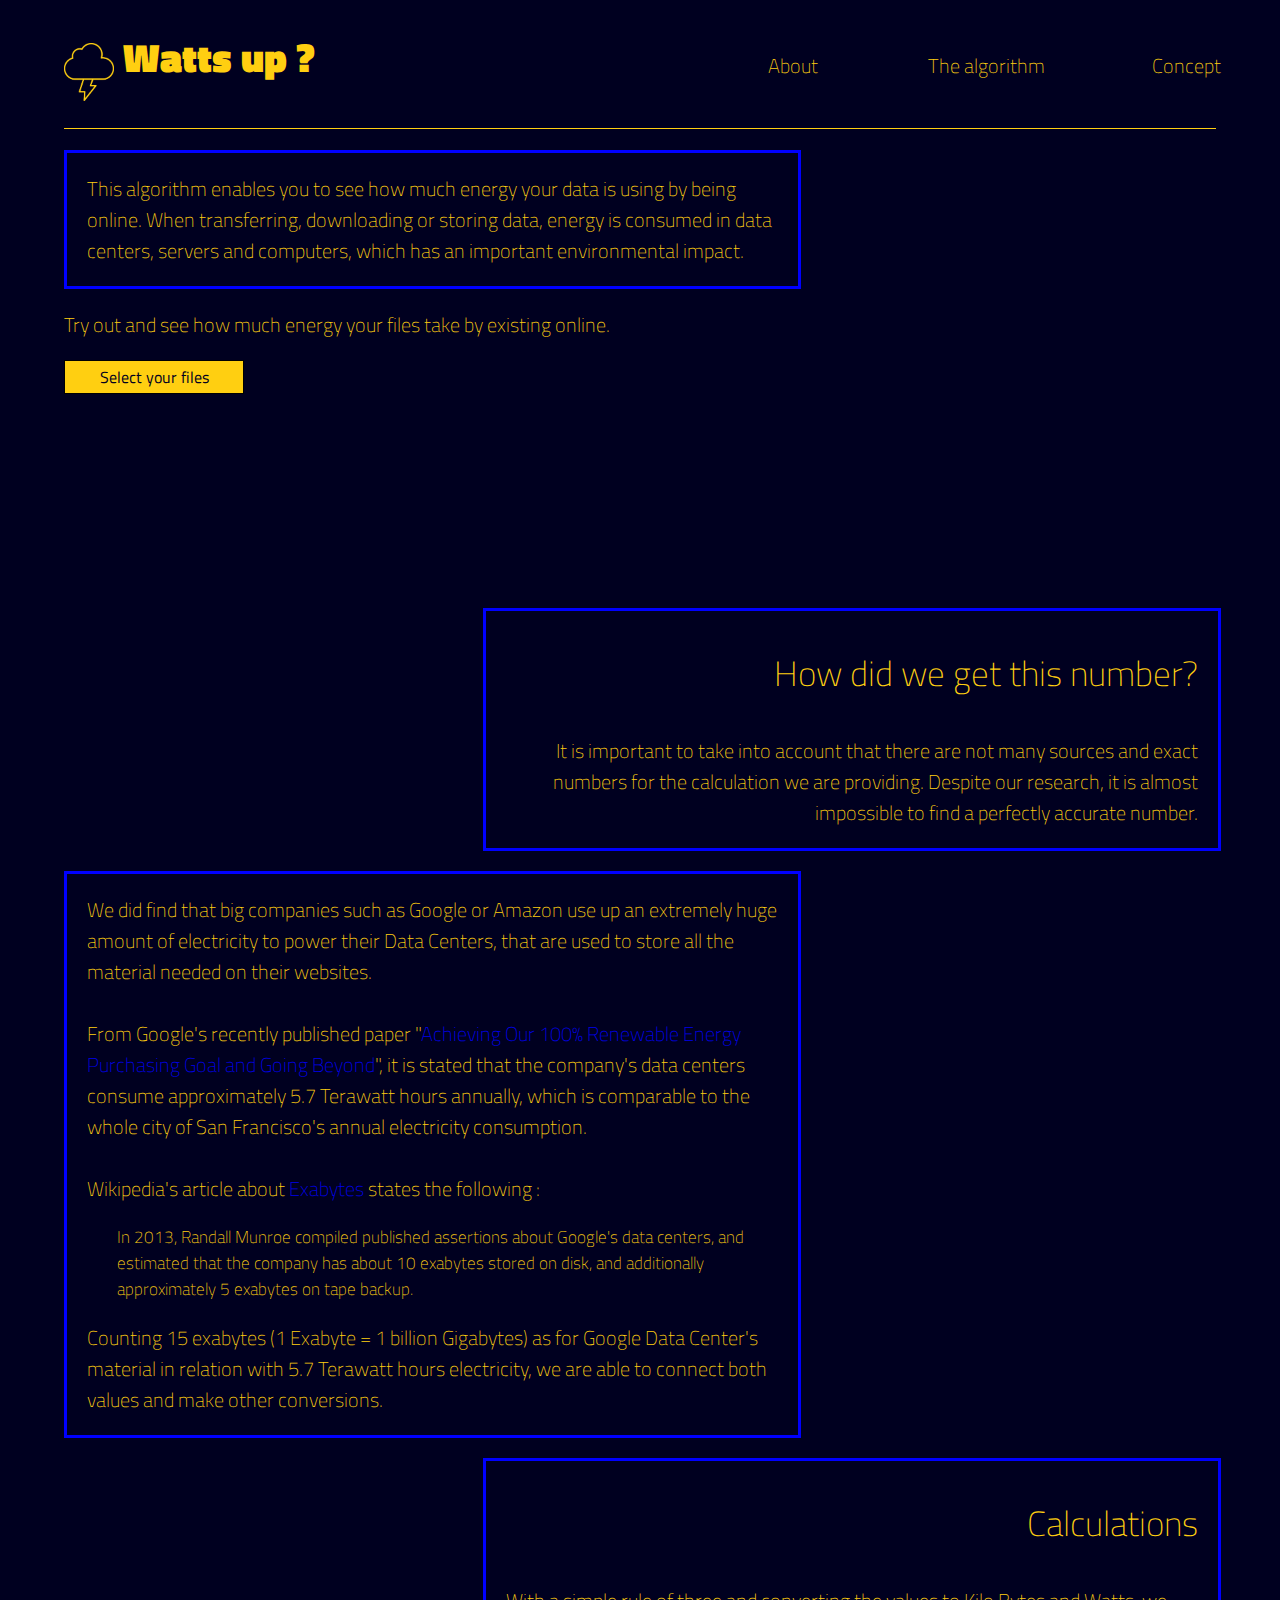
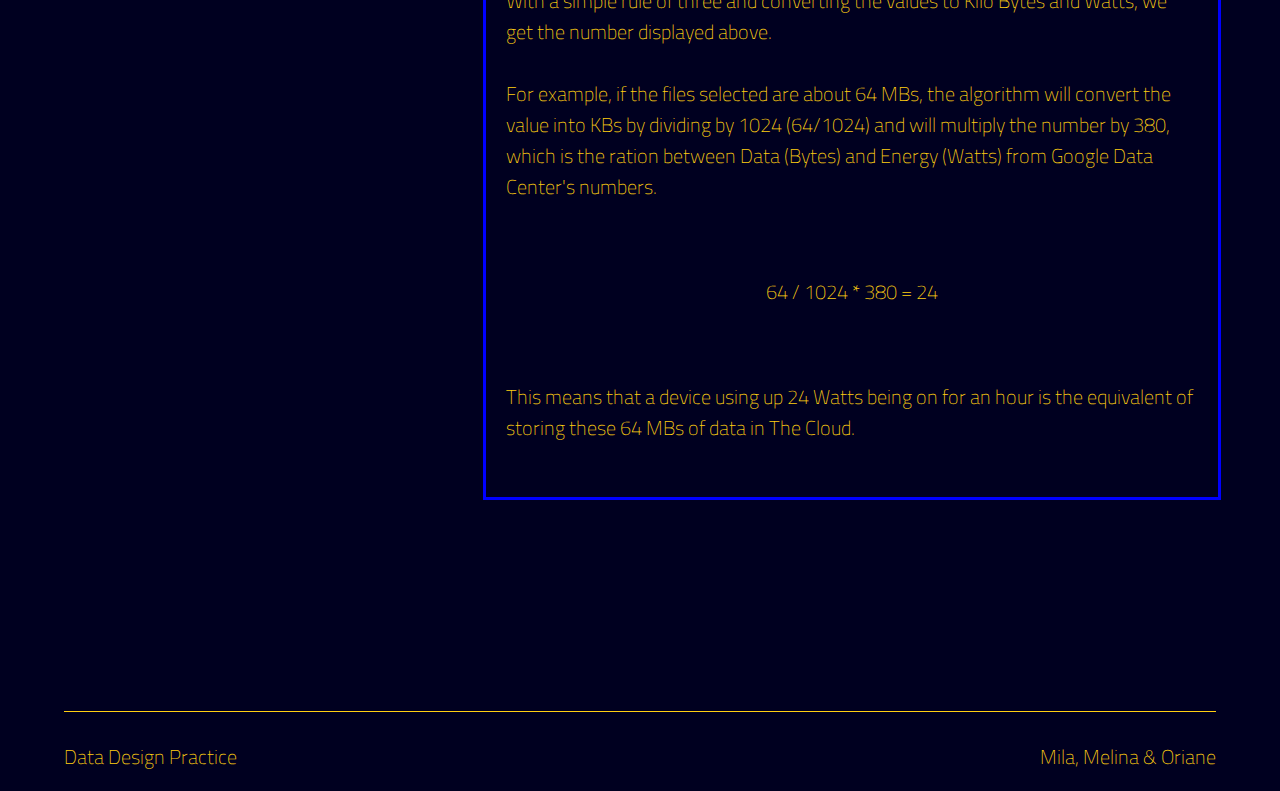
==== commit 0912b91c: "Update algorithm.html" ====
--- a/algorithm.html
+++ b/algorithm.html
@@ -14,15 +14,10 @@
     <header>
         <h1 style="margin-left: 5%"><img src="lightning.png" style="width: 50px;" align="middle"> <b>Watts up ?</b></h1>
 
-        <a href="index.html">
-            <h3 style="position: absolute; top: 30px; left:50%">About</h3>
-        </a>
-        <a href="algorithm.html">
-            <h3 style="position: absolute; top: 30px; left:65%">The algorithm</h3>
-        </a>
-        <a href="plugin.html">
-            <h3 style="position: absolute; top: 30px; left:80%">Concept</h3>
-        </a>
+<a href="index.html"><h3 style="position: absolute; top: 30px; left:60%">About</h3></a>
+<a href="algorithm.html"><h3 style="position: absolute; top: 30px; left:72.5%">The algorithm</h3></a>
+<a href="plugin.html"><h3 style="position: absolute; top: 30px; left:90%">Concept</h3></a>
+
 
 
         <hr style="border-color: #ffcf11; width: 90%">
